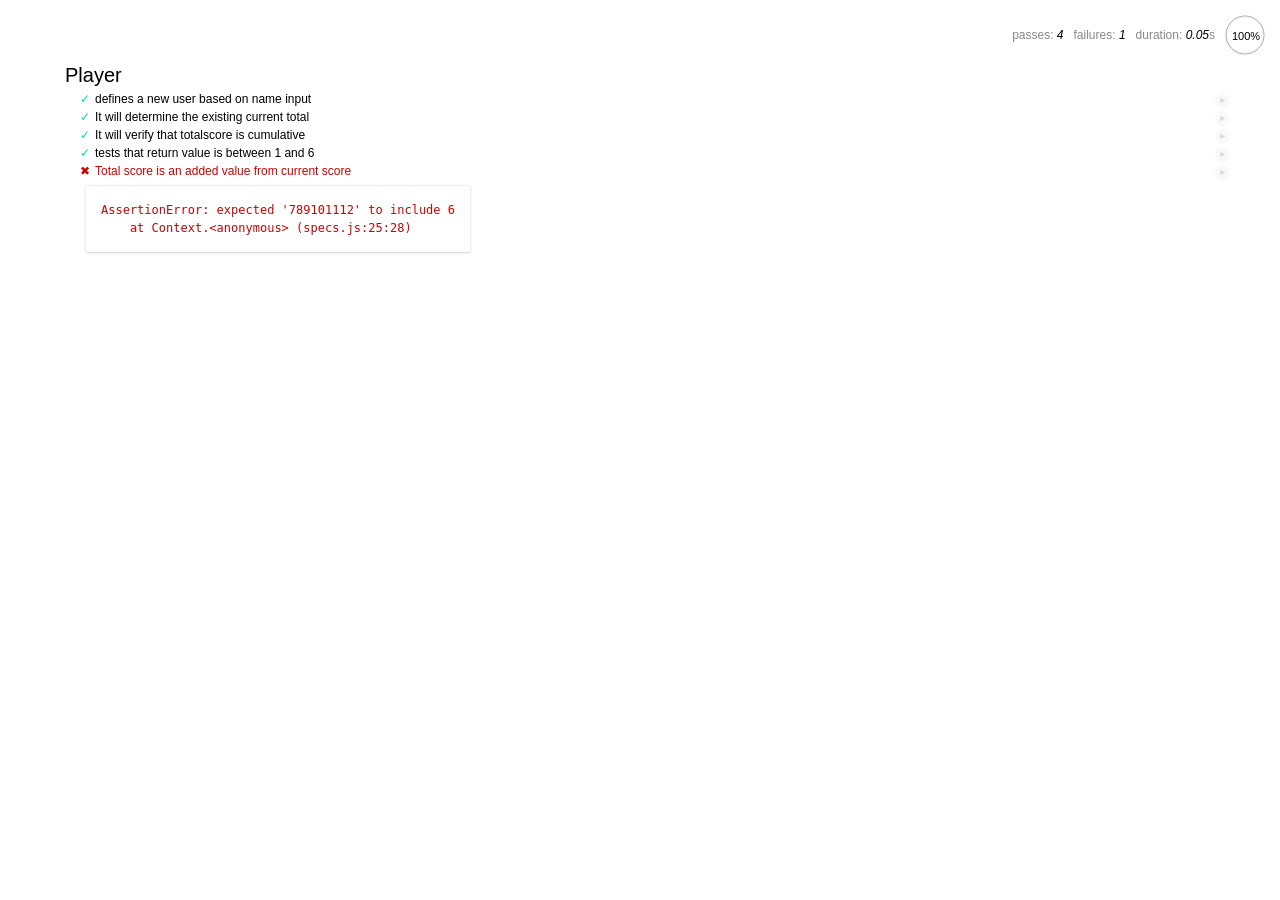
==== spec/spec-runner.html @ ffaf3a2f "Add initial files to begin the coding process." ====
<html>
<head>
  <title>Mocha spec runner</title>
  <link rel="stylesheet" href="mocha.css">
</head>
<body>
  <div id="mocha"></div>
  <script src="../js/jquery-1.12.0.js"></script>
  <script src="../js/oldscripts.js"></script>
  <script src="mocha.js"></script>
  <script src="chai.js"></script>
  <script>mocha.setup('bdd');</script>
  <script src="specs.js"></script>
  <script>
    expect = chai.expect;
    mocha.checkLeaks();
    mocha.globals(['jQuery']);
    mocha.run();
  </script>
</body>
</html>
---- spec/mocha.css ----
@charset "utf-8";

body {
  margin:0;
}

#mocha {
  font: 20px/1.5 "Helvetica Neue", Helvetica, Arial, sans-serif;
  margin: 60px 50px;
}

#mocha ul,
#mocha li {
  margin: 0;
  padding: 0;
}

#mocha ul {
  list-style: none;
}

#mocha h1,
#mocha h2 {
  margin: 0;
}

#mocha h1 {
  margin-top: 15px;
  font-size: 1em;
  font-weight: 200;
}

#mocha h1 a {
  text-decoration: none;
  color: inherit;
}

#mocha h1 a:hover {
  text-decoration: underline;
}

#mocha .suite .suite h1 {
  margin-top: 0;
  font-size: .8em;
}

#mocha .hidden {
  display: none;
}

#mocha h2 {
  font-size: 12px;
  font-weight: normal;
  cursor: pointer;
}

#mocha .suite {
  margin-left: 15px;
}

#mocha .test {
  margin-left: 15px;
  overflow: hidden;
}

#mocha .test.pending:hover h2::after {
  content: '(pending)';
  font-family: arial, sans-serif;
}

#mocha .test.pass.medium .duration {
  background: #c09853;
}

#mocha .test.pass.slow .duration {
  background: #b94a48;
}

#mocha .test.pass::before {
  content: '✓';
  font-size: 12px;
  display: block;
  float: left;
  margin-right: 5px;
  color: #00d6b2;
}

#mocha .test.pass .duration {
  font-size: 9px;
  margin-left: 5px;
  padding: 2px 5px;
  color: #fff;
  -webkit-box-shadow: inset 0 1px 1px rgba(0,0,0,.2);
  -moz-box-shadow: inset 0 1px 1px rgba(0,0,0,.2);
  box-shadow: inset 0 1px 1px rgba(0,0,0,.2);
  -webkit-border-radius: 5px;
  -moz-border-radius: 5px;
  -ms-border-radius: 5px;
  -o-border-radius: 5px;
  border-radius: 5px;
}

#mocha .test.pass.fast .duration {
  display: none;
}

#mocha .test.pending {
  color: #0b97c4;
}

#mocha .test.pending::before {
  content: '◦';
  color: #0b97c4;
}

#mocha .test.fail {
  color: #c00;
}

#mocha .test.fail pre {
  color: black;
}

#mocha .test.fail::before {
  content: '✖';
  font-size: 12px;
  display: block;
  float: left;
  margin-right: 5px;
  color: #c00;
}

#mocha .test pre.error {
  color: #c00;
  max-height: 300px;
  overflow: auto;
}

#mocha .test .html-error {
  overflow: auto;
  color: black;
  line-height: 1.5;
  display: block;
  float: left;
  clear: left;
  font: 12px/1.5 monaco, monospace;
  margin: 5px;
  padding: 15px;
  border: 1px solid #eee;
  max-width: 85%; /*(1)*/
  max-width: calc(100% - 42px); /*(2)*/
  max-height: 300px;
  word-wrap: break-word;
  border-bottom-color: #ddd;
  -webkit-border-radius: 3px;
  -webkit-box-shadow: 0 1px 3px #eee;
  -moz-border-radius: 3px;
  -moz-box-shadow: 0 1px 3px #eee;
  border-radius: 3px;
}

#mocha .test .html-error pre.error {
  border: none;
  -webkit-border-radius: none;
  -webkit-box-shadow: none;
  -moz-border-radius: none;
  -moz-box-shadow: none;
  padding: 0;
  margin: 0;
  margin-top: 18px;
  max-height: none;
}

/**
 * (1): approximate for browsers not supporting calc
 * (2): 42 = 2*15 + 2*10 + 2*1 (padding + margin + border)
 *      ^^ seriously
 */
#mocha .test pre {
  display: block;
  float: left;
  clear: left;
  font: 12px/1.5 monaco, monospace;
  margin: 5px;
  padding: 15px;
  border: 1px solid #eee;
  max-width: 85%; /*(1)*/
  max-width: calc(100% - 42px); /*(2)*/
  word-wrap: break-word;
  border-bottom-color: #ddd;
  -webkit-border-radius: 3px;
  -webkit-box-shadow: 0 1px 3px #eee;
  -moz-border-radius: 3px;
  -moz-box-shadow: 0 1px 3px #eee;
  border-radius: 3px;
}

#mocha .test h2 {
  position: relative;
}

#mocha .test a.replay {
  position: absolute;
  top: 3px;
  right: 0;
  text-decoration: none;
  vertical-align: middle;
  display: block;
  width: 15px;
  height: 15px;
  line-height: 15px;
  text-align: center;
  background: #eee;
  font-size: 15px;
  -moz-border-radius: 15px;
  border-radius: 15px;
  -webkit-transition: opacity 200ms;
  -moz-transition: opacity 200ms;
  transition: opacity 200ms;
  opacity: 0.3;
  color: #888;
}

#mocha .test:hover a.replay {
  opacity: 1;
}

#mocha-report.pass .test.fail {
  display: none;
}

#mocha-report.fail .test.pass {
  display: none;
}

#mocha-report.pending .test.pass,
#mocha-report.pending .test.fail {
  display: none;
}
#mocha-report.pending .test.pass.pending {
  display: block;
}

#mocha-error {
  color: #c00;
  font-size: 1.5em;
  font-weight: 100;
  letter-spacing: 1px;
}

#mocha-stats {
  position: fixed;
  top: 15px;
  right: 10px;
  font-size: 12px;
  margin: 0;
  color: #888;
  z-index: 1;
}

#mocha-stats .progress {
  float: right;
  padding-top: 0;
}

#mocha-stats em {
  color: black;
}

#mocha-stats a {
  text-decoration: none;
  color: inherit;
}

#mocha-stats a:hover {
  border-bottom: 1px solid #eee;
}

#mocha-stats li {
  display: inline-block;
  margin: 0 5px;
  list-style: none;
  padding-top: 11px;
}

#mocha-stats canvas {
  width: 40px;
  height: 40px;
}

#mocha code .comment { color: #ddd; }
#mocha code .init { color: #2f6fad; }
#mocha code .string { color: #5890ad; }
#mocha code .keyword { color: #8a6343; }
#mocha code .number { color: #2f6fad; }

@media screen and (max-device-width: 480px) {
  #mocha {
    margin: 60px 0px;
  }

  #mocha #stats {
    position: absolute;
  }
}
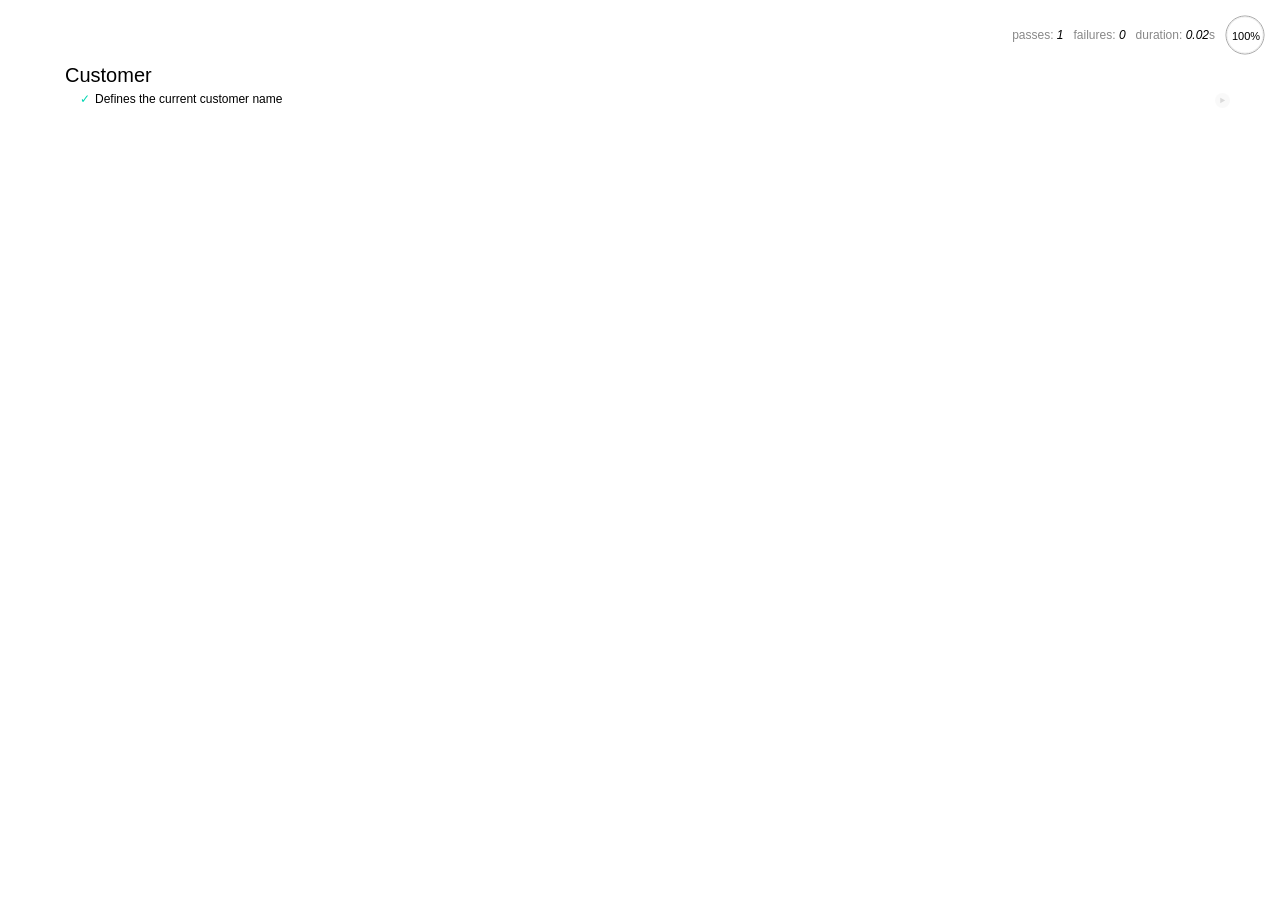
==== commit d2dacc32: "Add size variables for testing this represents the break point between a functioning name spec and a" ====
--- a/spec/spec-runner.html
+++ b/spec/spec-runner.html
@@ -6,7 +6,7 @@
 <body>
   <div id="mocha"></div>
   <script src="../js/jquery-1.12.0.js"></script>
-  <script src="../js/oldscripts.js"></script>
+  <script src="../js/scripts.js"></script>
   <script src="mocha.js"></script>
   <script src="chai.js"></script>
   <script>mocha.setup('bdd');</script>
